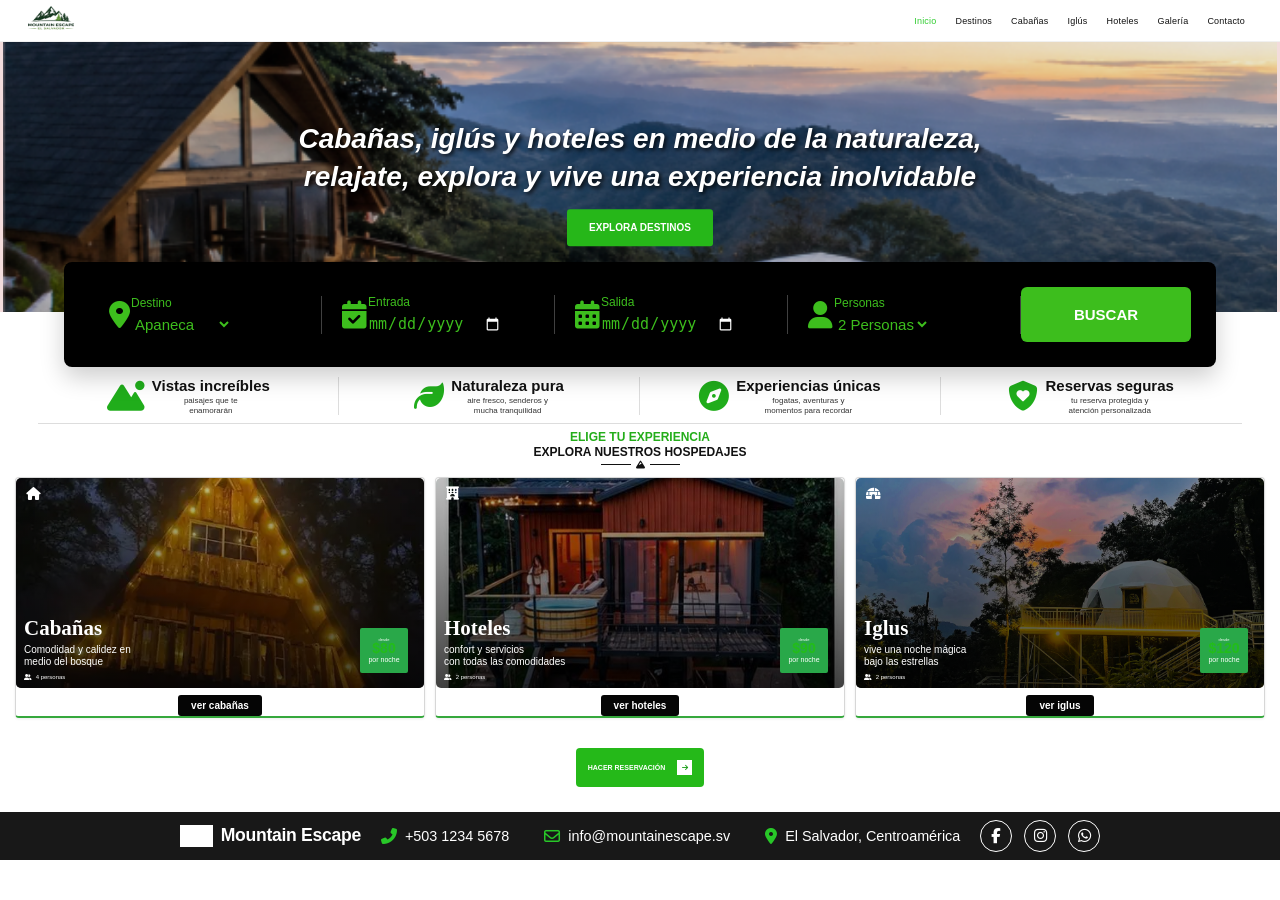
==== html/index.html @ ed38a5b6 "Primer commit de mi proyecto" ====
<!DOCTYPE html>
<html lang="es">

<head>

    <meta charset="UTF-8">
    <meta name="viewport" content="width=device-width, initial-scale=1.0">

    <title>Mountain Escape</title>

   <link rel="stylesheet" href="../css/style.css">

    <!-- Font Awesome -->
    <link rel="stylesheet"
        href="https://cdnjs.cloudflare.com/ajax/libs/font-awesome/6.5.0/css/all.min.css">

</head>

<body>

    <header>

        <div class="logo">
            <img src="../assets/img/ChatGPT Image 28 jul 2026, 13_40_03.png" alt="Mountain Escape">
        </div>

      <nav class="nav">
            <a href="index.html" class="activo">Inicio</a>
            <a href="Destino.html">Destinos</a>
            <a href="cabañas.html">Cabañas</a>
            <a href="iglus.html">Iglús</a>
            <a href="hotenes.html">Hoteles</a>
            <a href="galeria.html">Galería</a>
            <a href="contacto.html">Contacto</a>
     
        </nav>

    </header>

    <!-- ================= HERO ================= -->

    <section class="hero">

        <img src="../assets/img/Captura de pantalla 2026-08-12 054336.png" alt="Montañas de El Salvador">

        <div class="hero-contenido">


            <p>
                Cabañas, iglús y hoteles en medio de la naturaleza,
                <br>
                relajate, explora y vive una experiencia inolvidable
            </p>

            <a href="Destino.html" class="btn-explora">
                EXPLORA DESTINOS
            </a>

        </div>

    </section>



    <section class="buscador">

        <div class="campo">

            <i class="fas fa-map-marker-alt"></i>

            <div>

                <label>Destino</label>

                <select>
                    <option>Apaneca</option>
                    <option>Juayúa</option>
                    <option>Cerro Verde</option>
                </select>

            </div>

        </div>

        <div class="campo">

            <i class="fas fa-calendar-check"></i>

            <div>

                <label>Entrada</label>

                <input type="date">

            </div>

        </div>

        <div class="campo">

            <i class="fas fa-calendar-alt"></i>

            <div>

                <label>Salida</label>

                <input type="date">

            </div>

        </div>

        <div class="campo">

            <i class="fas fa-user"></i>

            <div>

                <label>Personas</label>

                <select>

                    <option>2 Personas</option>
                    <option>4 Personas</option>
                    <option>6 Personas</option>

                </select>

            </div>

        </div>

        <button class="btn-busqueda">
            BUSCAR
        </button>


           <a href="galeria.html" class="buscar">

            </a>

    </section>


    <section class="beneficios">

        <div class="beneficio">

            <i class="fa-solid fa-mountain-sun"></i>

            <div>
                <h3>Vistas increíbles</h3>
                <p>paisajes que te<br>enamorarán</p>
            </div>

        </div>


        <div class="beneficio">

            <i class="fa-solid fa-leaf"></i>

            <div>
                <h3>Naturaleza pura</h3>
                <p>aire fresco, senderos y<br>mucha tranquilidad</p>
            </div>

        </div>


        <div class="beneficio">

            <i class="fa-solid fa-compass"></i>

            <div>
                <h3>Experiencias únicas</h3>
                <p>fogatas, aventuras y<br>momentos para recordar</p>
            </div>

        </div>


        <div class="beneficio">

            <i class="fa-solid fa-shield-heart"></i>

            <div>
                <h3>Reservas seguras</h3>
                <p>tu reserva protegida y<br>atención personalizada</p>
            </div>

        </div>

    </section>


    <!-- ================= HOSPEDAJES ================= -->

    <section class="hospedajes">

        <h2>
            <span>ELIGE TU EXPERIENCIA</span><br>
            EXPLORA NUESTROS HOSPEDAJES
        </h2>

        <div class="separador">
            <span></span>
            <i class="fa-solid fa-mountain"></i>
            <span></span>
        </div>



        <!-- TARJETAS -->

        <div class="tarjetas">


            <!-- CABAÑAS -->

            <article class="tarjeta">

                <div class="imagen-tarjeta">

                    <img src="../assets/img/OIP (1).webp" alt="Cabañas">

                    <div class="icono-tarjeta">
                        <i class="fa-solid fa-house"></i>
                    </div>

                    <div class="contenido-tarjeta">

                        <h3>Cabañas</h3>

                        <p>
                            Comodidad y calidez en<br>
                            medio del bosque
                        </p>

                        <div class="precio">
                            <small>desde</small>
                            <strong>$80</strong>
                            <span>por noche</span>
                        </div>

                        <div class="personas">
                            <i class="fa-solid fa-user-group"></i>
                            4 personas
                        </div>

                    </div>

                </div>

                <a href="cabañas.html" class="btn-card">
                    ver cabañas
                </a>

            </article>


            <!-- HOTELES -->

            <article class="tarjeta">

                <div class="imagen-tarjeta">

                    <img src="../assets/img//hoteles 5.jpeg" alt="Hoteles">

                    <div class="icono-tarjeta">
                        <i class="fa-solid fa-hotel"></i>
                    </div>

                    <div class="contenido-tarjeta">

                        <h3>Hoteles</h3>

                        <p>
                            confort y servicios<br>
                            con todas las comodidades
                        </p>

                        <div class="precio">
                            <small>desde</small>
                            <strong>$90</strong>
                            <span>por noche</span>
                        </div>

                        <div class="personas">
                            <i class="fa-solid fa-user-group"></i>
                            2 personas
                        </div>

                    </div>

                </div>

                <a href="hotenes.html" class="btn-card">
                    ver hoteles
                </a>

            </article>


            <!-- IGLÚS -->

            <article class="tarjeta">

                <div class="imagen-tarjeta">

                    <img src="../assets/img/803e46fe-4dc2-468d-9612-d185b144327a.webp" alt="Iglús">

                    <div class="icono-tarjeta">
                        <i class="fa-solid fa-igloo"></i>
                    </div>

                    <div class="contenido-tarjeta">

                        <h3>Iglus</h3>

                        <p>
                            vive una noche mágica<br>
                            bajo las estrellas
                        </p>

                        <div class="precio">
                            <small>desde</small>
                            <strong>$120</strong>
                            <span>por noche</span>
                        </div>

                        <div class="personas">
                            <i class="fa-solid fa-user-group"></i>
                            2 personas
                        </div>

                    </div>

                </div>

                <a href="iglus.html" class="btn-card">
                    ver iglus
                </a>

            </article>

        </div>
        
        <!-- BOTÓN RESERVACIÓN -->

        <div class="reservacion">

            <a href="contacto.html">
                HACER RESERVACIÓN
                <i class="fa-solid fa-arrow-right"></i>
            </a>

        </div>

    </section>

    <footer class="site-footer">
  <div class="footer-container">
    
    <div class="footer-brand">
      <img src="/assets/img/12 ago 2026, 05_46_12.png" alt="Mountain Escape Logo" class="footer-logo-img">
      <span class="brand-name">Mountain Escape</span>
    </div>

    <div class="footer-contact">
      <div class="contact-item">
        <i class="fas fa-phone-alt"></i>
        <span>+503 1234 5678</span>
      </div>
      <div class="contact-item">
        <i class="far fa-envelope"></i>
        <span>info@mountainescape.sv</span>
      </div>
      <div class="contact-item">
        <i class="fas fa-map-marker-alt"></i>
        <span>El Salvador, Centroamérica</span>
      </div>
    </div>

    <div class="footer-social">
      <a href="#" class="social-icon"><i class="fab fa-facebook-f"></i></a>
      <a href="#" class="social-icon"><i class="fab fa-instagram"></i></a>
      <a href="#" class="social-icon"><i class="fab fa-whatsapp"></i></a>
    </div>

  </div>
</footer>
---- css/style.css ----
*{
    margin:0;
    padding:0;
    box-sizing:border-box;
}

html{
    scroll-behavior:smooth;
}

body{
    font-family:Arial, Helvetica, sans-serif;
    background:#ffffff;
    color:#222;
}

/*=============================
        HEADER
=============================*/
/* ENCABEZADO */
/* HEADER */
header{
    width:100%;
    align-items: center;
    height:85px;
    display:flex;
    align-items:center;
    justify-content:space-between;
    background:white;
    padding:0 20px 0 20px;
    box-sizing:border-box;
}
    .header {
  position: absolute;
  top: 0;
  left: 0;
  z-index: 100;
  padding: 20px 60px;
}


/* LOGO */
.logo{
    display:flex;
    align-items:center;
}

.logo img{
    width:190px;
    height:auto;
}


/* MENU */
nav{
    display:flex;
    align-items:center;
    justify-content:center;
    gap:32px;
    margin-right:25px;
}


nav a{
    text-decoration:none;
    color:#111;
    font-size:18px;
    font-family:Arial, sans-serif;
    font-weight:400;
    letter-spacing:.2px;
    transition:.3s;
}


nav a:hover{
    color:#3a913b;
}

/* ==================================================
   HERO
================================================== */
/* HERO */

.hero{
    position:relative;
    height:450px;
    overflow:hidden;
}

.hero > img{
    width:100%;
    height:100%;
    object-fit:cover;
    display:block;
}
.hero::after{
    content:"";
    position:absolute;
    inset:0;
    background:linear-gradient(
        90deg,
        rgba(0,0,0,.75),
        rgba(0,0,0,.30),
        rgba(0,0,0,0)
    );
}

.hero-contenido{
    position:absolute;
    z-index:2;
    top:18px;
    left:18px;
    color:white;
}

.hero-contenido h1{
    font-family:Georgia, "Times New Roman", serif;
    font-size:45px;
    line-height:.94;
    font-weight:bold;
    text-shadow:2px 2px 3px #000;
}

.hero-contenido h1 span{
    color:#27b526;
    font-family:"Brush Script MT", cursive;
    font-weight:normal;
    font-size:40px;
}

.hero-contenido p{
    margin-top:12px;
    font-size:14px;
    line-height:1.2;
}

.btn-explora{
    display:inline-block;
    margin-top:13px;
    background:#26b719;
    color:#fff;
    padding:13px 22px;
    text-decoration:none;
    font-size:10px;
    font-weight:bold;
    border-radius:3px;
}

.btn-explora:hover{
    background:#1c9514;
    /* ==================================================
   BUSCADOR DENTRO DEL HERO
================================================== */

.buscador{
    width:92%;
    margin:-35px auto 0;
    position:relative;
    z-index:5;

    background:#29bd1b;

    min-height:70px;

    display:flex;
    align-items:center;

    border-radius:3px;

    box-shadow:0 3px 7px rgba(0,0,0,.25);
}
}

.buscador{
    width:90%;
    max: width 1160px;px;
    margin:-50px auto 10px;
    background:#000000;
    border-radius:8px;
    display:flex;
    justify-content:space-between;
    align-items:center;
    padding:25px;
    position:relative;
    z-index:8;
    box-shadow:0 10px 25px rgba(0,0,0,.20);

}

.campo{
    display:flex;
    align-items:center;
    gap:1px;
    flex:1;
    border-right:1px solid rgba(255,255,255,.25);
    padding:0 20px;
}

.campo:last-child{
    border-right:none;
}

.campo i{
    color:#3dbe1d;
    font-size:28px;
}

.campo label{
    color:#3dbe1d;
    display:block;
    font-size:12px;
    margin-bottom:5px;
}

.campo select,
.campo input{
    background:transparent;
    border:none;
    outline:none;
    color:#3dbe1d;
    font-size:15px;
    width:100%;
}

.campo input::-webkit-calendar-picker-indicator{
    filter:invert(1);
}

.btn-busqueda{
    width:170px;
    height:55px;
    border:none;
    border-radius:6px;
    background:#3dbe1d;
    color:white;
    font-size:15px;
    font-weight:bold;
    cursor:pointer;
    transition:.4s;
}

.btn-busqueda:hover{
    background:#3dbe1d;
    transform:scale(1.05);
}


.beneficios{
    display:grid;
    grid-template-columns:repeat(4,1fr);
    gap:0;

    width:94%;
    margin:10px auto 4px;

    border-bottom:1px solid #ddd;
    padding-bottom:8px;
}

.beneficio{
    display:flex;
    align-items:center;
    justify-content:center;
    gap:7px;

    border-right:1px solid #ddd;
    min-height:38px;
}

.beneficio:last-child{
    border-right:none;
}

.beneficio > i{
 
    font-size:30px;

    color:#20ad1b;
   
}

.beneficio h3{
    font-size:15px;
    text-align:center;
    margin-bottom:2px;
}

.beneficio p{
    font-size:8px;
    line-height:1.2;
    text-align:center;
    color:#333;
}


/* ==================================================
   HOSPEDAJES
================================================== */

.hospedajes{
    padding:2px 15px 25px;
}

.hospedajes h2{
    text-align:center;
    font-size:12px;
    line-height:1.2;
    font-weight:800;
}

.hospedajes h2 span{
    color:#24ad1a;
}

.separador{
    height:12px;
    display:flex;
    align-items:center;
    justify-content:center;
    gap:5px;
    margin-bottom:6px;
}

.separador span{
    width:30px;
    height:1px;
    background:#111;
}

.separador i{
    font-size:9px;
}


/* ==================================================
   TARJETAS
================================================== */

.tarjetas{
    display:grid;
    grid-template-columns:repeat(3,1fr);
    gap:10px;
}

.tarjeta{
    text-align:center;
}

.imagen-tarjeta{
    height:210px;
    position:relative;
    overflow:hidden;
    border-radius:5px;
}
.imagen-tarjeta > img{
    width:100%;
    height:100%;
    object-fit:cover;
    display:block;
}

.imagen-tarjeta::after{
    content:"";
    position:absolute;
    inset:0;
    background:linear-gradient(
        180deg,
        rgba(0,0,0,.25),
        rgba(0,0,0,.75)
    );
}

.icono-tarjeta{
    position:absolute;
    z-index:2;
    top:8px;
    left:10px;
    color:white;
    font-size:13px;
}

.contenido-tarjeta{
    position:absolute;
    z-index:2;
    left:8px;
    right:8px;
    bottom:8px;

    text-align:left;
    color:white;
}

.contenido-tarjeta h3{
    font-family:Georgia, serif;
    font-size:21px;
    margin-bottom:3px;
}

.contenido-tarjeta p{
    font-size:10px;
    line-height:1.25;
}

.precio{
    position:absolute;
    right:0;
    bottom:20px;

    display:flex;
    flex-direction:column;

    text-align:right;
}

.precio small{
    font-size:6px;
}

.precio strong{
    color:#23bd19;
    font-size:20px;
    line-height:13px;
}

.precio span{
    font-size:5px;
}

.personas{
    margin-top:5px;
    font-size:6px;
}

.personas i{
    font-size:6px;
    margin-right:2px;
}

.btn-card{
    display:inline-block;

    margin-top:7px;

    background:#050505;
    color:white;

    text-decoration:none;

    font-size:10px;
    font-weight:bold;

    padding:5px 13px;

    border-radius:3px;
}

.btn-card:hover{
    background:#23ad19;
}


/* ==================================================
   BOTÓN RESERVACIÓN
================================================== */

.reservacion{
    text-align:center;
    margin-top:30px;
}

.reservacion a{
    display:inline-flex;
    align-items:center;
    gap:12px;

    background:#25b919;
    color:white;

    text-decoration:none;

    font-size:7px;
    font-weight:bold;

    padding:12px 12px;

    border-radius:4px;
}

.reservacion i{
    background:#fff;
    color:#159c12;

    width:15px;
    height:15px;

    display:flex;
    align-items:center;
    justify-content:center;

    font-size:7px;
}


/* ==================================================
   FOOTER
================================================== */

footer{
    height:48px;

    background:#202020;

    display:flex;
    align-items:center;
    justify-content:space-between;

    padding:0 15px;

    color:white;
}

.footer-logo img{
    width:65px;
    height:auto;
}

.footer-info{
    display:flex;
    align-items:center;
    gap:20px;
}

.footer-info span{
    font-size:6px;
    display:flex;
    align-items:center;
    gap:4px;
}

.footer-info i{
    color:#20b91b;
    font-size:11px;
}

.redes{
    display:flex;
    align-items:center;
    gap:12px;
}

.redes a{
    color:white;
    text-decoration:none;
    font-size:16px;
}

.redes a:hover{
    color:#26bd1b;
}


/* ==================================================
   RESPONSIVE
================================================== */

@media(max-width:800px){

    nav{
        gap:14px;
    }

    nav a{
        font-size:10px;
    }

    .hero-contenido h1{
        font-size:28px;
    }

    .buscador{
        width:95%;
    }

    .busqueda-item strong{
        font-size:7px;
    }

    .footer-info{
        gap:8px;
    }
}


@media(max-width:600px){

    body{
        background:#fff;
    }

    .pagina{
        width:100%;
        margin:0;
    }

    header{
        height:auto;
        min-height:55px;
        padding:6px 10px;
    }

    nav{
        gap:8px;
        flex-wrap:wrap;
        justify-content:flex-end;
    }

    nav a{
        font-size:8px;
    }

    .hero{
        height:210px;
    }

    .hero-contenido h1{
        font-size:28px;
    }

    .buscador{
        flex-wrap:wrap;
        margin-top:-20px;
        padding:5px;
    }

    .busqueda-item{
        flex:50%;
        border-bottom:1px solid rgba(255,255,255,.3);
    }

    .btn-buscar{
        width:100%;
        margin:5px;
        height:30px;
    }

    .beneficios{
        grid-template-columns:repeat(2,1fr);
    }

    .beneficio:nth-child(2){
        border-right:none;
    }

    .beneficio:nth-child(1),
    .beneficio:nth-child(2){
        border-bottom:1px solid #ddd;
    }

    .tarjetas{
        grid-template-columns:1fr;
    }

    .imagen-tarjeta{
        height:190px;
    }

    footer{
        height:auto;
        padding:12px;
        flex-direction:column;
        gap:10px;
    }

    .footer-info{
        flex-direction:column;
        gap:5px;
    }
}
@media(max-width:600px){

    body{
        background:#ffffff;
        width:100%;
        overflow-x:hidden;
    }

    .pagina{
        width:100%;
        max-width:none;
        margin:0;
    }

    header{
        height:auto;
        min-height:55px;
        padding:8px 10px;
    }

    nav{
        gap:8px;
        flex-wrap:wrap;
        justify-content:flex-end;
    }

    nav a{
        font-size:8px;
    }

    .hero{
        height:210px;
    }

    .hero-contenido h1{
        font-size:28px;
    }

    .buscador{
        width:95%;
        flex-wrap:wrap;
        margin-top:-20px;
        padding:5px;
    }

    .busqueda-item{
        flex:50%;
        border-bottom:1px solid rgba(255,255,255,.3);
    }

    .btn-buscar{
        width:100%;
        margin:5px;
        height:30px;
    }

    .beneficios{
        grid-template-columns:repeat(2,1fr);
    }

    .beneficio:nth-child(2){
        border-right:none;
    }

    .beneficio:nth-child(1),
    .beneficio:nth-child(2){
        border-bottom:1px solid #ddd;
    }

    .tarjetas{
        grid-template-columns:1fr;
    }

    .imagen-tarjeta{
        height:220px;
    }

    footer{
        height:auto;
        padding:12px;
        flex-direction:column;
        gap:10px;
    }

    .footer-info{
        flex-direction:column;
        gap:5px;
    }
}

.banner {

    width: 100%;

    height: 350px;

    position: relative;

    overflow: hidden;
}


.banner img {

    width: 100%;

    height: 100%;

    object-fit: cover;

    object-position: center;

    display: block;
}


.capa {

    position: absolute;

    top: 0;
    left: 0;

    width: 100%;
    height: 100%;

    background: rgba(0,0,0,.16);
}


.texto-banner {

    position: absolute;

    z-index: 2;

    top: 50%;
    left: 50%;

    transform: translate(-50%, -50%);

    width: 100%;

    text-align: center;

    color: white;
}


.texto-banner h1 {

    font-size: 62px;

    font-weight: 900;

    margin-bottom: 10px;

    text-shadow:
        2px 3px 5px rgba(0,0,0,.75);
}


.texto-banner p {

    font-size: 21px;

    font-weight: normal;

    text-shadow:
        1px 2px 4px rgba(0,0,0,.8);
}



/* =========================================
                   FILTROS
========================================= */

.filtros {

    width: 100%;

    height: 58px;

    display: flex;

    align-items: center;

    justify-content: center;

    gap: 38px;

    background: white;
}


.filtros a {

    text-decoration: none;

    color: #111;

    font-size: 19px;

    transition: .2s;
}


.filtros a:first-child {

    font-weight: bold;
}


.filtros a:hover {

    color: #2abd25;
}



/* =========================================
                  GALERÍA
========================================= */

.galeria {

    width: 100%;

    max-width: 1060px;

    margin: 0 auto;

    padding: 0 20px 28px;

    display: grid;

    grid-template-columns:
        repeat(3, 1fr);

    gap: 18px 30px;
}



/* =========================================
                    FOTOS
========================================= */

.foto {

    width: 100%;

    height: 150px;

    overflow: hidden;

    border-radius: 2px;

    border: 1px solid #d0d0d0;

    background: white;

    box-shadow:
        0 1px 3px rgba(0,0,0,.15);
}


.foto img {

    width: 100%;

    height: 100%;

    object-fit: cover;

    display: block;

    transition: transform .3s ease;
}


.foto:hover img {

    transform: scale(1.04);
}

.hero {
    position: relative;

    width: 100%;
    height: 500px;

    overflow: hidden;
}

.hero > img {
    width: 100%;
    height: 100%;

    object-fit: cover;

    display: block;
}


/* OSCURECIMIENTO */

.hero::after {
    content: "";

    position: absolute;

    inset: 0;

    background: rgba(0, 0, 0, 0.20);

    z-index: 1;
}


/* TEXTO DEL HERO */

.hero-contenido {
    position: absolute;

    z-index: 2;

    top: 50%;
    left: 50%;

    transform: translate(-50%, -50%);

    width: 100%;

    text-align: center;

    color: #ffffff;
}

.hero-contenido h1 {
    font-size: 68px;

    font-weight: 800;

    letter-spacing: 1px;

    margin-bottom: 18px;

    text-shadow:
        2px 2px 4px rgba(0, 0, 0, 0.8);
}

.hero-contenido p {
    font-size: 28px;

    line-height: 1.35;

    font-weight: 600;

    font-style: italic;

    text-shadow:
        2px 2px 4px rgba(0, 0, 0, 0.9);
}


/* =========================================================
   DESTINOS
   ========================================================= */

.destinos {
    width: 100%;

    padding: 25px 30px;

    display: grid;

    grid-template-columns: repeat(2, 1fr);

    gap: 20px 30px;

    background-color: #ffffff;
}


/* =========================================================
   TARJETAS
   ========================================================= */

.tarjeta {
    width: 100%;

    background-color: #ffffff;

    border: 1px solid #d7d7d7;

    border-bottom: 2px solid #35a83c;

    border-radius: 4px;

    overflow: hidden;

    box-shadow: 0 1px 3px rgba(0, 0, 0, 0.08);
}


/* IMAGEN DE TARJETA */

.tarjeta > img {
    width: 100%;

    height: 225px;

    object-fit: cover;

    display: block;
}


/* CONTENIDO */

.tarjeta-contenido {
    min-height: 135px;

    padding: 16px 20px;

    display: flex;

    flex-direction: column;

    justify-content: space-between;
}

.tarjeta-contenido p {
    font-size: 15px;

    line-height: 1.35;

    font-weight: 600;

    color: #111111;

    margin-bottom: 15px;
}


/* BOTÓN */

.tarjeta button {
    width: 110px;

    padding: 8px 12px;

    background-color: #ffffff;

    border: 1px solid #35a83c;

    color: #26852e;

    font-size: 13px;

    cursor: pointer;

    transition: 0.2s;
}

.tarjeta button:hover {
    background-color: #35a83c;

    color: #ffffff;
}




/* REDES */

.redes {
    display: flex;

    align-items: center;

    gap: 18px;
}

.redes a {
    color: #ffffff;

    text-decoration: none;

    font-size: 27px;

    transition: 0.2s;
}

.redes a:hover {
    color: #35a83c;
}


/* =========================================================
   RESPONSIVE
   ========================================================= */

@media (max-width: 900px) {

    .header {
        padding: 0 15px;
    }

    .nav {
        gap: 20px;
    }

    .nav a {
        font-size: 14px;
    }

    .logo {
        width: 140px;
    }

    .logo img {
        width: 115px;
    }

    .hero {
        height: 430px;
    }

    .hero-contenido h1 {
        font-size: 55px;
    }

    .hero-contenido p {
        font-size: 23px;
    }

    .footer {
        flex-wrap: wrap;
        justify-content: center;
    }
}


/* =========================================================
   CELULAR
   ========================================================= */

@media (max-width: 650px) {

    .header {
        height: auto;

        padding: 10px;

        flex-direction: column;

        gap: 8px;
    }

    .logo {
        width: auto;
        height: auto;
    }

    .nav {
        width: 100%;

        justify-content: center;

        flex-wrap: wrap;

        gap: 12px 18px;
    }

    .nav a {
        font-size: 13px;
    }

    .hero {
        height: 330px;
    }

    .hero-contenido h1 {
        font-size: 42px;
    }

    .hero-contenido p {
        font-size: 17px;
    }

    .destinos {
        grid-template-columns: 1fr;

        padding: 15px;

        gap: 15px;
    }

    .tarjeta > img {
        height: 200px;
    }

    .footer {
        flex-direction: column;

        text-align: center;

        padding: 20px;
    }

    .footer-dato {
        white-space: normal;
    }
}

        /* --- BANNER --- */
        .banner {
            width: 100%;
            height: 280px;
            background: linear-gradient(rgba(0, 0, 0, 0.4), rgba(0, 0, 0, 0.4)),
                        url('./imagenes/T.jpeg') center/cover no-repeat #7f8c8d;
            display: flex;
            flex-direction: column;
            align-items: center;
            justify-content: center;
            color: #ffffff;
            text-align: center;
        }

        .banner h1 {
            font-size: 3rem;
            font-weight: 900;
            letter-spacing: 2px;
            margin-bottom: 10px;
            text-transform: uppercase;
        }

        .banner p {
            font-size: 1.15rem;
            font-weight: 400;
        }

        /* --- SECCIÓN CONTACTO --- */
        .contacto-section {
            padding: 60px 0;
            background-color: #ffffff;
        }

        .contacto-grid {
            display: grid;
            grid-template-columns: 1fr 1fr;
            gap: 60px;
        }

        @media (max-width: 768px) {
            .contacto-grid {
                grid-template-columns: 1fr;
                gap: 40px;
            }
        }

        /* Información de Contacto (Izquierda) */
        .informacion h2 {
            font-size: 1.4rem;
            font-weight: 800;
            color: #000000;
            margin-bottom: 30px;
        }

        .dato {
            display: flex;
            align-items: center;
            gap: 15px;
            margin-bottom: 22px;
            color: #333333;
            font-size: 1rem;
        }

        .dato i {
            color: #32cd32; /* Verde brillante característico */
            font-size: 1.3rem;
            width: 25px;
            text-align: center;
        }

        /* Redes Sociales */
        .redes {
            display: flex;
            gap: 18px;
            margin-top: 35px;
        }

        .redes i {
            font-size: 1.8rem;
            color: #32cd32;
            cursor: pointer;
            transition: transform 0.2s;
        }

        .redes i:hover {
            transform: scale(1.1);
        }

        /* Formulario (Derecha) */
        .formulario p {
            font-size: 1.05rem;
            color: #666666;
            margin-bottom: 20px;
            text-align: center;
        }

        .formulario form {
            display: flex;
            flex-direction: column;
            gap: 15px;
        }

        .formulario input, .formulario textarea {
            width: 100%;
            padding: 12px 15px;
            border: 1px solid #cccccc;
            border-radius: 3px;
            font-size: 0.95rem;
            color: #333333;
            outline: none;
            background-color: #ffffff;
            transition: border-color 0.2s;
        }

        .formulario input:focus, .formulario textarea:focus {
            border-color: #32cd32;
        }

        .formulario input::placeholder, .formulario textarea::placeholder {
            color: #999999;
        }

        .formulario textarea {
            height: 120px;
            resize: vertical;
        }

        .formulario-btn-container {
            display: flex;
            justify-content: flex-end;
            margin-top: 5px;
        }

        .formulario button {
            padding: 12px 25px;
            background-color: #32cd32;
            color: #ffffff;
            border: none;
            border-radius: 4px;
            font-weight: bold;
            font-size: 0.85rem;
            letter-spacing: 0.5px;
            cursor: pointer;
            text-transform: uppercase;
            transition: background-color 0.2s;
        }

        .formulario button:hover {
            background-color: #28a745;
        }

        /* --- MAPA SECCIÓN --- */
        .mapa-section {
            width: 100%;
            height: 450px;
            background-color: #e5e7eb;
        }

        .mapa-section iframe {
            width: 100%;
            height: 100%;
            border: 0;
        }
        <style>
        * {
            box-sizing: border-box;
            margin: 0;
            padding: 0;
        }

        body {
            font-family: Arial, Helvetica, sans-serif;
            background-color: #ffffff;
            color: #333333;
            width: 100%;
            overflow-x: hidden;
        }

        /* --- CONTENEDOR PRINCIPAL --- */
        .container {
            max-width: 1100px;
            margin: 0 auto;
            padding: 0 20px;
        }

        /* --- HEADER --- */
        header {
            background-color: #ffffff;
            border-bottom: 1px solid #f0f0f0;
        }

        header .container {
            display: flex;
            justify-content: space-between;
            align-items: center;
            padding: 15px 20px;
        }

        header .logo img {
            max-height: 45px;
            display: block;
        }

        nav {
            display: flex;
            gap: 20px;
        }

        nav a {
            text-decoration: none;
            color: #222222;
            font-size: 0.9rem;
            font-weight: 700;
            transition: color 0.3s ease;
        }

        nav a:hover, nav a.activo {
            color: #32cd32;
        }

        /* --- BANNER PRINCIPAL --- */
    
      

        .banner h1 {
            font-size: 3.2rem;
            font-weight: 900;
            letter-spacing: 2px;
            animation: fadeInDown 1s ease-out;
        }

        /* --- SECCIÓN GALERÍA DE IGLÚS --- */
        .iglus-section {
            padding: 50px 0 70px 0;
        }

        .grid-iglus {
            display: grid;
            grid-template-columns: repeat(3, 1fr);
            gap: 25px;
        }

        @media (max-width: 900px) {
            .grid-iglus {
                grid-template-columns: repeat(2, 1fr);
            }
        }

        @media (max-width: 600px) {
            .grid-iglus {
                grid-template-columns: 1fr;
            }
        }

        /* --- TARJETAS CON ANIMACIONES --- */
        .card-iglu {
            position: relative;
            border-radius: 10px;
            overflow: hidden;
            box-shadow: 0 4px 12px rgba(0, 0, 0, 0.15);
            height: 220px;
            transition: transform 0.3s ease, box-shadow 0.3s ease;
            cursor: pointer;
        }

        .card-iglu:hover {
            transform: translateY(-8px);
            box-shadow: 0 12px 24px rgba(0, 0, 0, 0.25);
        }

        .card-iglu img {
            width: 100%;
            height: 100%;
            object-fit: cover;
            transition: transform 0.5s ease;
        }

        .card-iglu:hover img {
            transform: scale(1.08);
        }

        /* ETIQUETA VERDE DE PRECIO */
        .precio-tag {
            position: absolute;
            bottom: 12px;
            right: 12px;
            background-color: #32cd32;
            color: #ffffff;
            padding: 6px 12px;
            border-radius: 4px;
            text-align: right;
            box-shadow: 0 2px 6px rgba(0, 0, 0, 0.3);
            transition: background-color 0.3s ease, transform 0.3s ease;
        }

        .card-iglu:hover .precio-tag {
            background-color: #28a745;
            transform: scale(1.05);
        }

        .precio-tag .desde {
            font-size: 0.65rem;
            display: block;
            line-height: 1;
            margin-bottom: 2px;
        }

        .precio-tag .monto {
            font-size: 1.1rem;
            font-weight: 800;
            line-height: 1;
        }

        .precio-tag .periodo {
            font-size: 0.6rem;
            display: block;
            line-height: 1;
            margin-top: 2px;
        }

        @keyframes fadeInDown {
            from {
                opacity: 0;
                transform: translateY(-20px);
            }
            to {
                opacity: 1;
                transform: translateY(0);
            }
        }

        

.banner {
    position: relative;

    width: 100%;

    height: 450px;

    overflow: hidden;
}


/* IMAGEN DEL BANNER */

.banner > img {
    width: 100%;

    height: 100%;

    display: block;

    object-fit: cover;

    object-position: center;
}


/* OSCURECER IMAGEN */

.banner::after {
    content: "";

    position: absolute;

    top: 0;
    left: 0;

    width: 100%;
    height: 100%;

    background: rgba(0, 0, 0, 0.43);

    z-index: 1;
}


/* =========================================================
                     TEXTO DEL BANNER
========================================================= */

.banner-text {
    position: absolute;

    top: 50%;
    left: 50%;

    transform: translate(-50%, -50%);

    width: 100%;

    text-align: center;

    color: #ffffff;

    z-index: 5;
}

.banner-text h1 {
    font-family:
        Impact,
        Haettenschweiler,
        "Arial Narrow Bold",
        sans-serif;

    font-size: 64px;

    font-weight: normal;

    letter-spacing: 2px;

    text-shadow:
        3px 4px 5px rgba(0, 0, 0, 0.8);
}

.banner-text p {
    margin-top: 12px;

    font-size: 23px;

    text-shadow:
        2px 2px 4px #000000;
}


/* =========================================================
                     SECCIÓN CONTACTO
========================================================= */

.contacto {
    width: 90%;

    max-width: 1150px;

    margin: 55px auto 0;

    display: grid;

    grid-template-columns: 1fr 1fr;

    gap: 80px;

    align-items: start;
}


/* =========================================================
                  INFORMACIÓN DE CONTACTO
========================================================= */

.informacion {
    width: 100%;

    padding: 15px 10px;
}

.informacion h2 {
    margin-bottom: 30px;

    color: #222222;

    font-size: 30px;

    font-weight: bold;
}


/* DATOS */

.dato {
    width: 100%;

    min-height: 55px;

    display: flex;

    align-items: center;

    gap: 18px;

    border-bottom: 1px solid #dddddd;

    padding: 12px 0;
}


.dato i {
    width: 40px;

    color: #20c719;

    font-size: 25px;

    text-align: center;
}

.dato span {
    color: #444444;

    font-size: 17px;
}


/* =========================================================
                        REDES
========================================================= */

.redes {
    display: flex;

    align-items: center;

    gap: 25px;

    margin-top: 28px;
}

.redes i {
    color: #20c719;

    font-size: 28px;

    cursor: pointer;

    transition: 0.2s;
}

.redes i:hover {
    color: #111111;
}


/* =========================================================
                       FORMULARIO
========================================================= */

.formulario {
    width: 100%;

    padding: 15px 10px;
}

.formulario > p {
    margin-bottom: 22px;

    color: #222222;

    font-size: 26px;

    font-weight: bold;
}


/* INPUTS Y TEXTAREA */

.formulario input,
.formulario textarea {
    width: 100%;

    border: 1px solid #cccccc;

    background: #ffffff;

    outline: none;

    font-family: Arial, Helvetica, sans-serif;

    font-size: 15px;

    color: #222222;

    border-radius: 3px;
}


.formulario input {
    height: 52px;

    padding: 0 15px;

    margin-bottom: 15px;
}


.formulario textarea {
    height: 150px;

    resize: none;

    padding: 15px;

    margin-bottom: 18px;
}


.formulario input:focus,
.formulario textarea:focus {
    border-color: #20c719;
}


/* BOTÓN */

.formulario button {
    width: 220px;

    height: 55px;

    border: none;

    border-radius: 5px;

    background: #20c719;

    color: #ffffff;

    font-size: 14px;

    font-weight: bold;

    cursor: pointer;

    transition: 0.2s;
}

.formulario button:hover {
    background: #159f10;
}


/* =========================================================
                      UBICACIÓN
========================================================= */

.ubicacion {
    width: 90%;

    max-width: 1150px;

    margin: 65px auto 70px;

    text-align: center;
}


/* TÍTULO */

.titulo-ubicacion {
    margin-bottom: 25px;
}

.titulo-ubicacion h2 {
    color: #222222;

    font-size: 30px;

    font-weight: bold;

    margin-bottom: 8px;
}

.titulo-ubicacion p {
    color: #555555;

    font-size: 17px;
}


/* =========================================================
                  IMAGEN DE UBICACIÓN
========================================================= */

.imagen-ubicacion {
    width: 100%;

    height: 380px;

    overflow: hidden;

    border-radius: 8px;

    background: #dddddd;
}


/* IMAGEN */

.imagen-ubicacion img {
    width: 100%;

    height: 100%;

    display: block;

    object-fit: cover;

    object-position: center;
}
  /*cabañas*/
  /* =====================================================
   HERO
   ===================================================== */

.hero {
    position: relative;
    width: 100%;
    height: 172px;
    overflow: hidden;

    border-left: 3px solid #f3dcdc;
    border-right: 3px solid #f3dcdc;
}

.hero img {
    width: 100%;
    height: 100%;
    object-fit: cover;
    display: block;
}

.hero::after {
    content: "";
    position: absolute;
    inset: 0;

    background: rgba(0, 0, 0, 0.12);

    z-index: 1;
}


/* =====================================================
   TITULO DEL HERO
   ===================================================== */

.hero-titulo {
    position: absolute;

    z-index: 2;

    top: 50%;
    left: 50%;

    transform: translate(-50%, -50%);

    width: 100%;

    text-align: center;
}

.hero-titulo h1 {
    color: #ffffff;

    font-size: 31px;
    font-weight: bold;

    margin: 0;

    text-shadow:
        2px 2px 4px rgba(0, 0, 0, 0.7);
}


/* =====================================================
   CONTENEDOR DE CABAÑAS
   ===================================================== */

.contenedor-cabanas {
    width: 100%;

    min-height: 250px;

    padding: 14px 12px 45px;

    background: #ffffff;

    display: grid;

    grid-template-columns: repeat(3, 1fr);

    gap: 10px 7px;

    border-left: 3px solid #f3dcdc;
    border-right: 3px solid #f3dcdc;
}


/* =====================================================
   TARJETAS
   ===================================================== */

.cabana {
    width: 100%;
    height: 91px;

    position: relative;

    overflow: hidden;

    border-radius: 4px;

    background: #ffffff;
}


/* IMAGEN DE CADA CABAÑA */

.imagen-cabana {
    width: 100%;
    height: 100%;

    position: relative;
}

.imagen-cabana img {
    width: 100%;
    height: 100%;

    object-fit: cover;

    display: block;
}


/* =====================================================
   PRECIO VERDE
   ===================================================== */

.precio {
    position: absolute;

    right: 4px;
    bottom: 4px;

    width: 29px;
    height: 30px;

    background: #24a52d;

    color: #ffffff;

    display: flex;

    flex-direction: column;

    align-items: center;

    justify-content: center;

    border-radius: 2px;

    line-height: 1;
}

.precio strong {
    font-size: 9px;
    font-weight: bold;
}

.precio span {
    font-size: 4px;
    margin-top: 2px;
}


/* REDES SOCIALES */

.redes {
    display: flex;

    align-items: center;

    gap: 8px;
}

.redes a {
    color: #ffffff;

    text-decoration: none;

    font-size: 15px;
}

.redes a:hover {
    color: #2ab52f;
}
    




/* ========================================
        CONFIGURACIÓN GENERAL
======================================== */

* {
    box-sizing: border-box;
    margin: 0;
    padding: 0;
}

body {
    font-family: Arial, Helvetica, sans-serif;
    background-color: #ffffff;
    color: #333333;
    width: 100%;
    overflow-x: hidden;
}


/* ========================================
              CONTENEDOR
======================================== */

.container {
    width: 100%;
    max-width: 1200px;
    margin: 0 auto;
    padding: 0 30px;
}


/* ========================================
                HEADER
======================================== */

header {
    width: 100%;
    height: 85px;
    background-color: #ffffff;
    border-bottom: 1px solid #f0f0f0;
}

header .container {
    height: 85px;

    display: flex;
    justify-content: space-between;
    align-items: center;
}


/* LOGO */

.logo img {
    width: 190px;
    height: auto;
    display: block;
}


/* ========================================
                  MENÚ
======================================== */

nav {
    display: flex;
    align-items: center;
    gap: 30px;
}

nav a {
    text-decoration: none;
    color: #222222;

    font-size: 17px;
    font-weight: 700;

    transition: color 0.3s ease;
}

nav a:hover {
    color: #32cd32;
}

nav a.activo {
    color: #32cd32;
}


/* ========================================
                  BANNER
======================================== */

.banner {
    width: 100%;
    height: 350px;

    background:
        linear-gradient(
            rgba(0, 0, 0, 0.30),
            rgba(0, 0, 0, 0.30)
        ),
        url("https://images.unsplash.com/photo-1542718610-a1d656d1884c?q=80&w=1600&auto=format&fit=crop");

    background-position: center;
    background-size: cover;
    background-repeat: no-repeat;

    display: flex;
    align-items: center;
    justify-content: center;

    text-align: center;
}

.banner h1 {
    color: #ffffff;

    font-size: 64px;
    font-weight: 900;

    letter-spacing: 3px;

    text-transform: lowercase;

    animation: aparecer 1s ease;
}


/* ========================================
             SECCIÓN CABAÑAS
======================================== */

.cabanas-section {
    width: 100%;

    padding: 60px 0 80px;
}


/* ========================================
                   GRID
======================================== */

.grid-cabanas {
    width: 100%;

    display: grid;

    grid-template-columns: repeat(3, 1fr);

    gap: 35px;
}


/* ========================================
              TARJETAS
======================================== */

.card-cabana {
    position: relative;

    width: 100%;
    height: 300px;

    overflow: hidden;

    border-radius: 10px;

    background-color: #eeeeee;

    box-shadow:
        0 5px 15px rgba(0, 0, 0, 0.18);

    cursor: pointer;

    transition:
        transform 0.3s ease,
        box-shadow 0.3s ease;
}

.card-cabana:hover {
    transform: translateY(-8px);

    box-shadow:
        0 12px 25px rgba(0, 0, 0, 0.25);
}


/* ========================================
                 IMÁGENES
======================================== */

.card-cabana img {
    width: 100%;
    height: 100%;

    display: block;

    object-fit: cover;

    transition: transform 0.5s ease;
}

.card-cabana:hover img {
    transform: scale(1.08);
}


/* ========================================
                PRECIO
======================================== */

.precio-tag {
    position: absolute;

    right: 15px;
    bottom: 15px;

    min-width: 105px;

    padding: 8px 13px;

    background-color: #32cd32;

    color: #ffffff;

    border-radius: 5px;

    text-align: right;

    box-shadow:
        0 3px 8px rgba(0, 0, 0, 0.30);

    transition:
        background-color 0.3s ease,
        transform 0.3s ease;
}

.card-cabana:hover .precio-tag {
    background-color: #28a745;

    transform: scale(1.05);
}


/* TEXTO "DESDE" */

.precio-tag .desde {
    display: block;

    font-size: 11px;

    line-height: 1;

    margin-bottom: 3px;
}


/* PRECIO */

.precio-tag .monto {
    display: block;

    font-size: 20px;

    font-weight: 800;

    line-height: 1;
}


/* PERIODO */

.precio-tag .periodo {
    display: block;

    font-size: 10px;

    line-height: 1;

    margin-top: 4px;
}


/* ========================================
                ANIMACIÓN
======================================== */

@keyframes aparecer {

    from {
        opacity: 0;
        transform: translateY(-25px);
    }

    to {
        opacity: 1;
        transform: translateY(0);
    }

}




/* ========================================
             REDES SOCIALES
======================================== */

.redes-footer {
    display: flex;

    align-items: center;

    gap: 18px;
}

.redes-footer i {
    font-size: 23px;

    color: #ffffff;

    cursor: pointer;

    transition:
        color 0.3s ease,
        transform 0.2s ease;
}


/* FACEBOOK */

.redes-footer .fa-facebook:hover {
    color: #1877f2;

    transform: scale(1.25);
}


/* INSTAGRAM */

.redes-footer .fa-instagram:hover {
    color: #e1306c;

    transform: scale(1.25);
}


/* WHATSAPP */

.redes-footer .fa-whatsapp:hover {
    color: #25d366;

    transform: scale(1.25);
}


/* ========================================
             COMPUTADORA
======================================== */

@media (min-width: 1000px) {

    .container {
        max-width: 1250px;
    }

    .grid-cabanas {
        grid-template-columns: repeat(3, 1fr);

        gap: 35px;
    }

    .card-cabana {
        height: 300px;
    }

}


/* ========================================
                TABLET
======================================== */

@media (max-width: 900px) {

    .container {
        padding: 0 20px;
    }

    nav {
        gap: 15px;
    }

    nav a {
        font-size: 14px;
    }

    .grid-cabanas {
        grid-template-columns: repeat(2, 1fr);
    }

    .card-cabana {
        height: 270px;
    }

}


/* ========================================
                CELULAR
======================================== */

@media (max-width: 600px) {

    header {
        height: auto;
    }

    header .container {
        height: auto;

        padding-top: 15px;
        padding-bottom: 15px;

        flex-direction: column;

        gap: 15px;
    }

    nav {
        width: 100%;

        justify-content: center;

        flex-wrap: wrap;

        gap: 12px;
    }

    nav a {
        font-size: 14px;
    }

    .banner {
        height: 240px;
    }

    .banner h1 {
        font-size: 42px;
    }

    .cabanas-section {
        padding: 40px 0 50px;
    }

    .grid-cabanas {
        grid-template-columns: 1fr;
    }

    .card-cabana {
        height: 250px;
    }

    footer .container {
        flex-direction: column;

        text-align: center;
    }

    .footer-dato {
        justify-content: center;
    }

}

*{
    margin:0;
    padding:0;
    box-sizing:border-box;
}

body{
    margin:0;
    padding:0;
    font-family:Arial, Helvetica, sans-serif;
    background:#f8dddd;
}

.pagina{
    width:100%;
    max-width:1100px;
    margin:0 auto;
    background:#fff;
}


/* =========================
   HEADER
========================= */

header{
    height:42px;
    width:100%;

    display:flex;
    align-items:center;
    justify-content:space-between;

    padding:0 10px;

    background:#fff;
}

.logo{
    width:72px;
}

.logo img{
    width:58px;
    height:auto;
    display:block;
}

nav{
    display:flex;
    align-items:center;
    gap:19px;
}

nav a{
    color:#111;
    text-decoration:none;
    font-size:9px;
    font-weight:400;
}

nav a:hover{
    color:#22b719;
}


/* =========================
   HERO
========================= */

.hero{
    width:100%;
    height:135px;

    position:relative;
    overflow:hidden;
}

.hero img{
    width:100%;
    height:100%;

    display:block;

    object-fit:cover;
}

.hero::after{
    content:"";

    position:absolute;
    inset:0;

    background:rgba(0,0,0,.08);
}

.titulo-hero{
    position:absolute;

    inset:0;

    z-index:2;

    display:flex;
    align-items:center;
    justify-content:center;
}

.titulo-hero h1{
    color:#fff;

    font-size:28px;

    font-weight:bold;

    text-shadow:
        2px 2px 3px rgba(0,0,0,.8);
}


/* =========================
   CONTENEDOR
========================= */

.contenedor-hoteles{
    background:#fff;

    padding:5px 9px 10px;
}


/* =========================
   GRID
========================= */

.hoteles-grid{
    width:100%;

    display:grid;

    grid-template-columns:
        repeat(3,1fr);

    gap:8px 9px;
}


/* =========================
   TARJETAS
========================= */

.hotel{
    height:78px;

    position:relative;

    overflow:hidden;

    border-radius:2px;

    background:#ccc;
}

.hotel > img{
    width:100%;
    height:100%;

    display:block;

    object-fit:cover;
}

.hotel::after{
    content:"";

    position:absolute;

    left:0;
    right:0;
    bottom:0;

    height:45%;

    background:linear-gradient(
        transparent,
        rgba(0,0,0,.62)
    );
}


/* =========================
   NOMBRE
========================= */

.nombre-hotel{
    position:absolute;

    z-index:2;

    left:6px;
    right:6px;

    bottom:6px;
}

.nombre-hotel h2{
    color:#fff;

    font-size:8px;

    font-weight:bold;

    text-shadow:1px 1px 2px #000;
}


/* =========================
   PRECIO
========================= */

.precio{
    position:absolute;

    z-index:3;

    right:4px;
    bottom:4px;

    min-width:27px;

    padding:2px 3px;

    display:flex;

    flex-direction:column;

    align-items:center;

    justify-content:center;

    background:#20b719;

    color:#fff;

    border-radius:2px;
}

.precio small{
    font-size:4px;

    line-height:4px;
}

.precio b{
    font-size:10px;

    line-height:10px;
}

.precio span{
    font-size:3.5px;

    line-height:4px;
}



.datos{
    display:flex;

    align-items:center;

    gap:17px;
}

.datos span{
    display:flex;

    align-items:center;

    gap:3px;

    font-size:4.5px;

    white-space:nowrap;
}

.datos i{
    color:#19b817;

    font-size:8px;
}

.redes{
    display:flex;

    align-items:center;

    gap:9px;
}

.redes a{
    color:#fff;

    text-decoration:none;

    font-size:12px;
}

.redes a:hover{
    color:#20b719;
}


/* =========================
   TABLET
========================= */

@media(max-width:800px){

    header{
        padding:0 8px;
    }

    nav{
        gap:13px;
    }

    nav a{
        font-size:8px;
    }

    .hero{
        height:160px;
    }

    .hoteles-grid{
        gap:8px;
    }

    .hotel{
        height:110px;
    }

    .titulo-hero h1{
        font-size:34px;
    }
}


/* =========================
   TELEFONO
========================= */

@media(max-width:600px){

    body{
        background:#fff;

        overflow-x:hidden;
    }

    .pagina{
        width:100%;
        margin:0;
    }

    header{
        height:auto;

        min-height:48px;

        padding:6px 7px;
    }

    .logo{
        width:55px;
    }

    .logo img{
        width:50px;
    }

    nav{
        gap:6px;

        flex-wrap:wrap;

        justify-content:flex-end;
    }

    nav a{
        font-size:7px;
    }


    .hero{
        height:200px;
    }

    .titulo-hero h1{
        font-size:35px;
    }


    .contenedor-hoteles{
        padding:6px 8px 12px;
    }

    .hoteles-grid{
        grid-template-columns:
            repeat(2,1fr);

        gap:8px;
    }

    .hotel{
        height:125px;
    }

    .nombre-hotel h2{
        font-size:10px;
    }


    footer{
        height:auto;

        min-height:55px;

        flex-direction:column;

        gap:7px;

        padding:8px;
    }

    .datos{
        flex-direction:column;

        gap:4px;
    }

    .redes{
        gap:13px;
    }
}


/* =====================================================
   RESET
===================================================== */

* {
    margin: 0;
    padding: 0;
    box-sizing: border-box;
}

body {
    font-family: Arial, Helvetica, sans-serif;
    background: #ffffff;
    color: #111;
}


/* =====================================================
   HEADER
===================================================== */

.header {
    width: 100%;
    height: 74px;
    background: #ffffff;

    display: flex;
    align-items: center;

    padding: 0 25px;

    border-bottom: 1px solid #dddddd;
}


/* LOGO */

.logo {
    width: 105px;
    display: flex;
    align-items: center;
}

.logo img {
    width: 82px;
    height: auto;
    display: block;
}


/* MENU */

.menu {
    display: flex;
    align-items: center;
    gap: 27px;

    margin-left: 18px;
}

.menu a {
    text-decoration: none;
    color: #111111;

    font-size: 14px;
    font-weight: 400;

    transition: 0.2s;
}

.menu a:hover {
    color: #168c35;
}


/* =====================================================
   HERO
===================================================== */

.hero {
    width: 100%;
    height: 270px;

    position: relative;
    overflow: hidden;
}

.hero img {
    width: 100%;
    height: 100%;

    object-fit: cover;
    object-position: center;
    
    display: block;
}


/* Oscurecimiento muy ligero */

.hero-overlay {
    position: absolute;

    top: 0;
    left: 0;

    width: 100%;
    height: 100%;

    background: rgba(0, 0, 0, 0.08);
}


/* TITULO */

.hero h1 {
    position: absolute;

    top: 50%;
    left: 50%;

    transform: translate(-50%, -50%);

    color: white;

    font-size: 43px;
    font-weight: 700;

    text-shadow:
        0 2px 4px rgba(0, 0, 0, 0.35);

    z-index: 2;
}


/* =====================================================
   SECCION HOTELES
===================================================== */

.hoteles {
    width: 100%;

    padding: 13px 28px 17px;

    background: #ffffff;
}


/* GRID */

.hoteles-grid {
    width: 100%;

    display: grid;

    grid-template-columns: repeat(3, 1fr);

    column-gap: 25px;
    row-gap: 20px;
}


/* =====================================================
   TARJETAS
===================================================== */

.hotel-card {
    width: 100%;
    height: 153px;

    position: relative;

    overflow: hidden;

    border-radius: 6px;

    background: #eeeeee;
}

.hotel-card img {
    width: 100%;
    height: 100%;

    object-fit: cover;

    display: block;

    transition: transform 0.3s ease;
}


/* pequeño zoom */

.hotel-card:hover img {
    transform: scale(1.03);
}


/* =====================================================
   NOMBRE HOTEL
===================================================== */

.nombre {
    position: absolute;

    top: 0;
    left: 0;

    width: 100%;

    text-align: center;
}

.nombre h2 {
    color: white;

    font-size: 18px;
    font-weight: 700;

    text-shadow:
        0 2px 3px rgba(0, 0, 0, 0.6);
}


/* =====================================================
   PRECIO
===================================================== */

.precio {
    position: absolute;

    right: 8px;
    bottom: 7px;

    width: 48px;
    height: 45px;

    background: rgb(41, 168, 73);

    border-radius: 2px;

    display: flex;
    flex-direction: column;

    align-items: center;
    justify-content: center;

    color: white;

    line-height: 1;
}

.precio strong {
    font-size: 14px;
    font-weight: 700;
}

.precio span {
    font-size: 7px;

    margin-top: 3px;

    font-weight: 400;
}




/* =====================================================
   REDES SOCIALES
===================================================== */

.redes {
    margin-left: auto;

    display: flex;
    align-items: center;

    gap: 17px;
}

.redes a {
    color: #ffffff;

    text-decoration: none;

    font-size: 18px;

    display: flex;
    align-items: center;
    justify-content: center;
}

.redes a:hover {
    color: #22c943;
}


/* =====================================================
   RESPONSIVE
===================================================== */

@media (max-width: 900px) {

    .header {
        padding: 0 15px;
    }

    .menu {
        gap: 15px;
    }

    .menu a {
        font-size: 12px;
    }

    .hoteles {
        padding-left: 18px;
        padding-right: 18px;
    }

    .hoteles-grid {
        column-gap: 15px;
    }

    .footer {
        gap: 15px;
    }

}


@media (max-width: 650px) {

    .header {
        height: auto;
        min-height: 70px;
        flex-direction: column;

        padding: 8px;
    }

    .logo {
        justify-content: center;
    }

    .menu {
        margin-left: 0;

        gap: 12px;

        flex-wrap: wrap;
        justify-content: center;
    }

    .hero {
        height: 230px;
    }

    .hero h1 {
        font-size: 36px;
    }

    .hoteles-grid {
        grid-template-columns: repeat(2, 1fr);
    }

    .footer {
        height: auto;
        min-height: 80px;

        flex-wrap: wrap;

        justify-content: center;

        padding: 12px;
    }

    .redes {
        margin-left: 0;
    }

}


@media (max-width: 430px) {

    .hoteles-grid {
        grid-template-columns: 1fr;
    }

    .hotel-card {
        height: 180px;
    }

}

/* =========================================================
   PIE DE PÁGINA (FOOTER) - EXACTO A LA IMAGEN
   ========================================================= */
.site-footer {
  width: 100%;
  background-color: #181818; /* Fondo negro elegante */
  color: #ffffff;
  padding: 18px 0;
  font-family: Arial, Helvetica, sans-serif;
  box-sizing: border-box;
}

.footer-container {
  max-width: 1200px;
  margin: 0 auto;
  padding: 0 30px;
  display: flex;
  justify-content: space-between;
  align-items: center;
  flex-wrap: wrap;
  gap: 20px;
}

/* BRANDING / LOGO */
.footer-brand {
  display: flex;
  align-items: center;
  gap: 8px;
}

.footer-logo-img {
  height: 22px;
  width: auto;
  filter: brightness(0) invert(1); /* Hace que la imagen del logo sea blanca */
}

.brand-name {
  font-size: 1.1rem;
  font-weight: bold;
  color: #ffffff;
  letter-spacing: -0.3px;
}

/* INFORMACIÓN DE CONTACTO */
.footer-contact {
  display: flex;
  align-items: center;
  gap: 35px;
}

.contact-item {
  display: flex;
  align-items: center;
  gap: 8px;
  font-size: 0.9rem;
  color: #ffffff;
}

.contact-item i {
  color: #28c728; /* Verde brillante exacto */
  font-size: 1rem;
}

/* REDES SOCIALES */
.footer-social {
  display: flex;
  align-items: center;
  gap: 12px;
}

.social-icon {
  width: 32px;
  height: 32px;
  border-radius: 50%;
  border: 1.5px solid #ffffff;
  display: flex;
  align-items: center;
  justify-content: center;
  color: #ffffff;
  text-decoration: none;
  font-size: 0.95rem;
  transition: all 0.2s ease-in-out;
}

.social-icon:hover {
  background-color: #28c728;
  border-color: #28c728;
  transform: translateY(-2px);
}

/* RESPONSIVE (MÓVILES Y TABLETS) */
@media (max-width: 900px) {
  .footer-container {
    flex-direction: column;
    text-align: center;
  }
  
  .footer-contact {
    flex-direction: column;
    gap: 12px;
  }
}
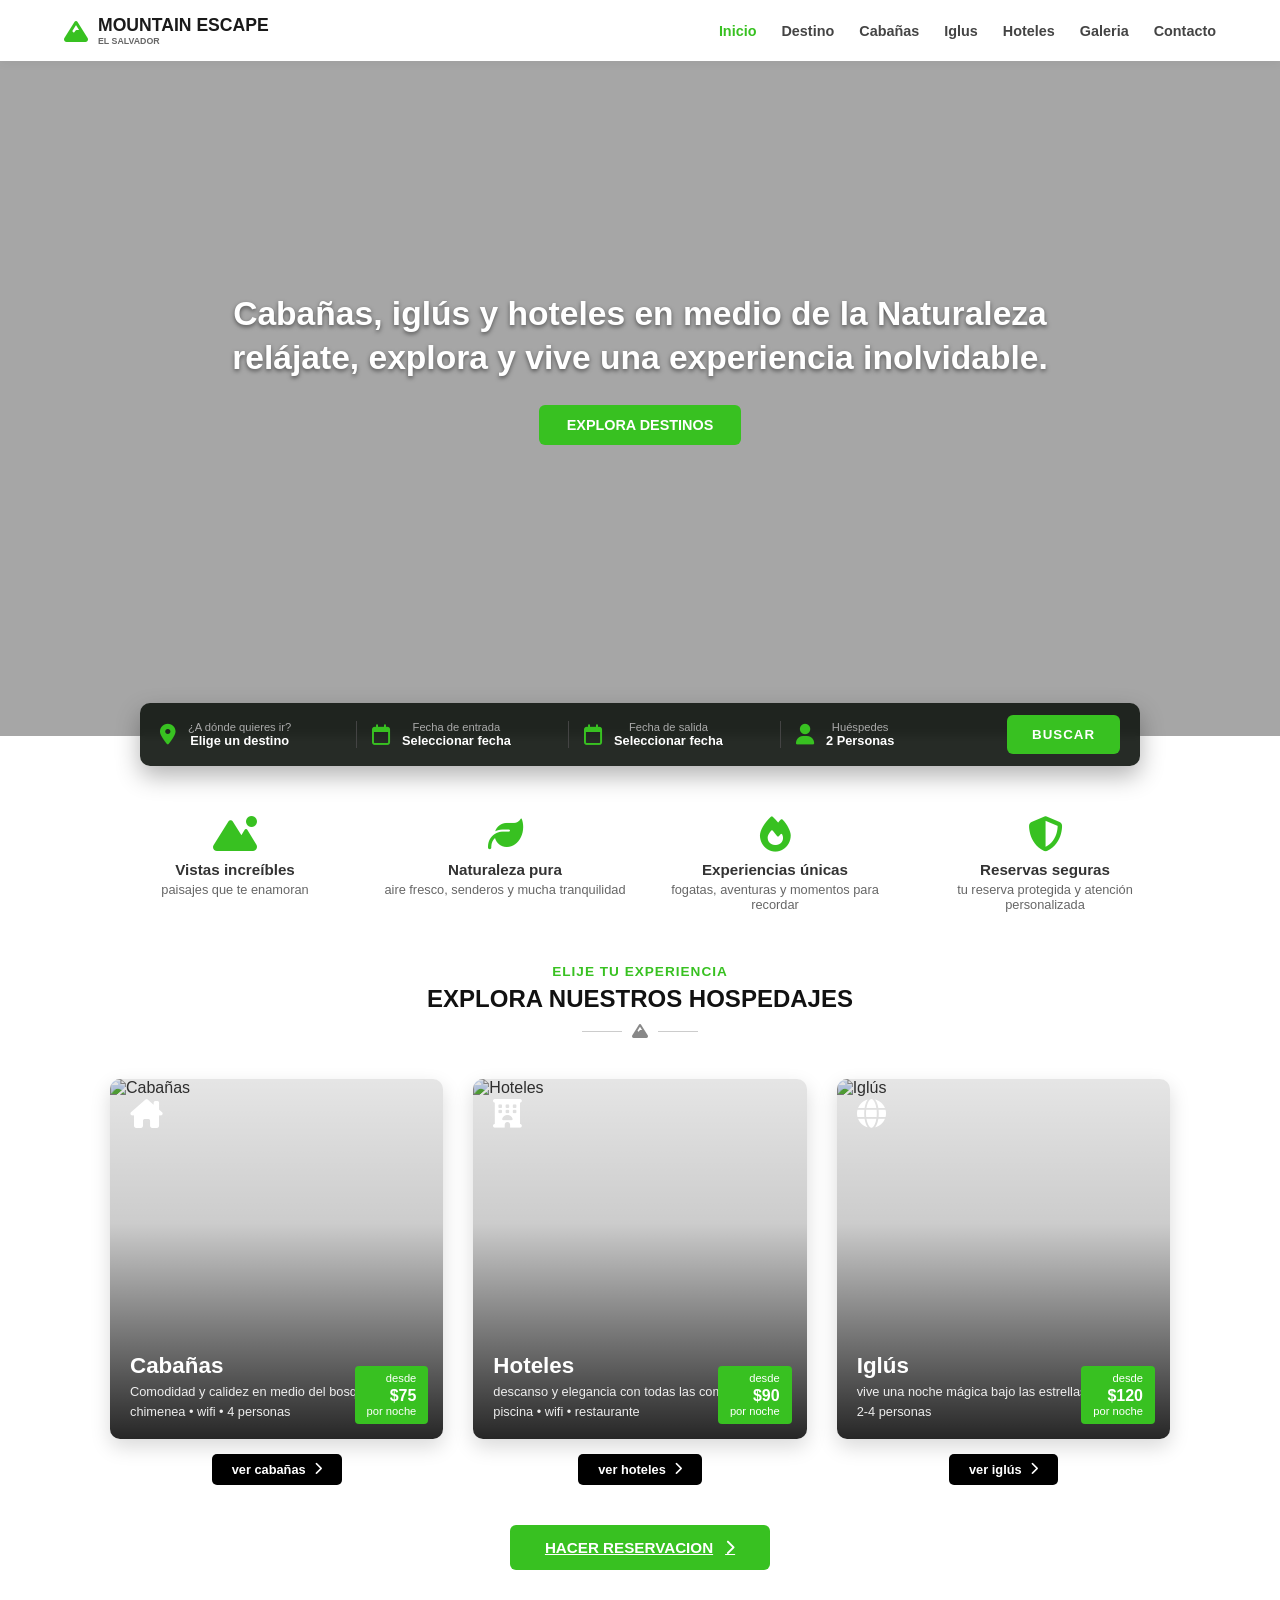
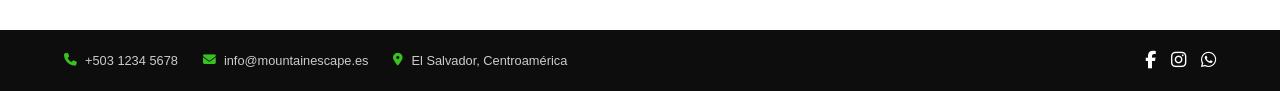
==== commit 6f010bdf: "guardando cambios finales" ====
--- a/html/index.html
+++ b/html/index.html
@@ -1,392 +1,184 @@
 <!DOCTYPE html>
 <html lang="es">
-
 <head>
-
     <meta charset="UTF-8">
     <meta name="viewport" content="width=device-width, initial-scale=1.0">
+    <title>Mountain Escape El Salvador</title>
 
-    <title>Mountain Escape</title>
-
-   <link rel="stylesheet" href="../css/style.css">
-
-    <!-- Font Awesome -->
-    <link rel="stylesheet"
-        href="https://cdnjs.cloudflare.com/ajax/libs/font-awesome/6.5.0/css/all.min.css">
-
+    <link rel="stylesheet" href="https://cdnjs.cloudflare.com/ajax/libs/font-awesome/6.4.0/css/all.min.css">
+    <link rel="stylesheet" href="index.css">
 </head>
-
 <body>
 
     <header>
+        <div class="logo">
+            <i class="fa-solid fa-mountain"></i> 
+            <span>MOUNTAIN ESCAPE <small>EL SALVADOR</small></span>
+        </div>
+        <nav>
+            <ul>
+                <li><a href="index.html" class="active">Inicio</a></li>
+                <li><a href="./destino.html">Destino</a></li>
+                <li><a href="./cabañas.html">Cabañas</a></li>
+                <li><a href="./iglus.html">Iglus</a></li>
+                <li><a href="./hoteles.html">Hoteles</a></li>
+                <li><a href="./galeria.html">Galeria</a></li>
+                <li><a href="./contacto.html">Contacto</a></li>
+            </ul>
+        </nav>
+    </header>
 
-        <div class="logo">
-            <img src="../assets/img/ChatGPT Image 28 jul 2026, 13_40_03.png" alt="Mountain Escape">
+    <section class="hero">
+        <h1>Cabañas, iglús y hoteles en medio de la Naturaleza<br>relájate, explora y vive una experiencia inolvidable.</h1>
+        <a href="" class="btn-green">EXPLORA DESTINOS</a>
+
+        <div class="search-box">
+            <div class="search-item">
+                <i class="fa-solid fa-location-dot"></i>
+                <div class="search-text">
+                    <label>¿A dónde quieres ir?</label>
+                    <span>Elige un destino</span>
+                </div>
+            </div>
+            <div class="search-item">
+                <i class="fa-regular fa-calendar"></i>
+                <div class="search-text">
+                    <label>Fecha de entrada</label>
+                    <span>Seleccionar fecha</span>
+                </div>
+            </div>
+            <div class="search-item">
+                <i class="fa-regular fa-calendar"></i>
+                <div class="search-text">
+                    <label>Fecha de salida</label>
+                    <span>Seleccionar fecha</span>
+                </div>
+            </div>
+            <div class="search-item">
+                <i class="fa-solid fa-user"></i>
+                <div class="search-text">
+                    <label>Huéspedes</label>
+                    <span>2 Personas</span>
+                </div>
+            </div>
+            <button class="btn-search">BUSCAR</button>
+        </div>
+    </section>
+
+    <section class="features">
+        <div class="feature-card">
+            <i class="fa-solid fa-mountain-sun"></i>
+            <h3>Vistas increíbles</h3>
+            <p>paisajes que te enamoran</p>
+        </div>
+        <div class="feature-card">
+            <i class="fa-solid fa-leaf"></i>
+            <h3>Naturaleza pura</h3>
+            <p>aire fresco, senderos y mucha tranquilidad</p>
+        </div>
+        <div class="feature-card">
+            <i class="fa-solid fa-fire"></i>
+            <h3>Experiencias únicas</h3>
+            <p>fogatas, aventuras y momentos para recordar</p>
+        </div>
+        <div class="feature-card">
+            <i class="fa-solid fa-shield-halved"></i>
+            <h3>Reservas seguras</h3>
+            <p>tu reserva protegida y atención personalizada</p>
+        </div>
+    </section>
+
+    <div class="section-header">
+        <span class="section-subtitle">ELIJE TU EXPERIENCIA</span>
+        <h2 class="section-title">EXPLORA NUESTROS HOSPEDAJES</h2>
+        <div class="divider">
+            <i class="fa-solid fa-mountain"></i>
+        </div>
+    </div>
+
+    <section class="accommodations">
+        <div class="card-wrapper">
+            <div class="card">
+                <img src="https://images.unsplash.com/photo-1587061949409-02df41d5e562?auto=format&fit=crop&w=800&q=80" alt="Cabañas">
+                <div class="card-overlay">
+                    <i class="fa-solid fa-house-chimney card-icon"></i>
+                    <div class="card-info">
+                        <h3>Cabañas</h3>
+                        <p>Comodidad y calidez en medio del bosque</p>
+                        <p class="card-details">chimenea • wifi • 4 personas</p>
+                    </div>
+                </div>
+                <div class="price-badge">
+                    desde <strong>$75</strong> por noche
+                </div>
+            </div>
+            <a href="./cabañas.html" class="btn-card">ver cabañas <i class="fa-solid fa-chevron-right"></i></a>
         </div>
 
-      <nav class="nav">
-            <a href="index.html" class="activo">Inicio</a>
-            <a href="Destino.html">Destinos</a>
-            <a href="cabañas.html">Cabañas</a>
-            <a href="iglus.html">Iglús</a>
-            <a href="hotenes.html">Hoteles</a>
-            <a href="galeria.html">Galería</a>
-            <a href="contacto.html">Contacto</a>
-     
-        </nav>
-
-    </header>
-
-    <!-- ================= HERO ================= -->
-
-    <section class="hero">
-
-        <img src="../assets/img/Captura de pantalla 2026-08-12 054336.png" alt="Montañas de El Salvador">
-
-        <div class="hero-contenido">
-
-
-            <p>
-                Cabañas, iglús y hoteles en medio de la naturaleza,
-                <br>
-                relajate, explora y vive una experiencia inolvidable
-            </p>
-
-            <a href="Destino.html" class="btn-explora">
-                EXPLORA DESTINOS
-            </a>
-
+        <div class="card-wrapper">
+            <div class="card">
+                <img src="https://images.unsplash.com/photo-1566073771259-6a8506099945?auto=format&fit=crop&w=800&q=80" alt="Hoteles">
+                <div class="card-overlay">
+                    <i class="fa-solid fa-hotel card-icon"></i>
+                    <div class="card-info">
+                        <h3>Hoteles</h3>
+                        <p>descanso y elegancia con todas las comodidades</p>
+                        <p class="card-details">piscina • wifi • restaurante</p>
+                    </div>
+                </div>
+                <div class="price-badge">
+                    desde <strong>$90</strong> por noche
+                </div>
+            </div>
+            <a href="./hoteles.html" class="btn-card">ver hoteles <i class="fa-solid fa-chevron-right"></i></a>
         </div>
 
+        <div class="card-wrapper">
+            <div class="card">
+                <img src="https://images.unsplash.com/photo-1618773928121-c32242e63f39?auto=format&fit=crop&w=800&q=80" alt="Iglús">
+                <div class="card-overlay">
+                    <i class="fa-solid fa-globe card-icon"></i>
+                    <div class="card-info">
+                        <h3>Iglús</h3>
+                        <p>vive una noche mágica bajo las estrellas</p>
+                        <p class="card-details">2-4 personas</p>
+                    </div>
+                </div>
+                <div class="price-badge">
+                    desde <strong>$120</strong> por noche
+                </div>
+            </div>
+            <a href="./iglus.html" class="btn-card">ver iglús <i class="fa-solid fa-chevron-right"></i></a>
+        </div>
     </section>
 
-
-
-    <section class="buscador">
-
-        <div class="campo">
-
-            <i class="fas fa-map-marker-alt"></i>
-
-            <div>
-
-                <label>Destino</label>
-
-                <select>
-                    <option>Apaneca</option>
-                    <option>Juayúa</option>
-                    <option>Cerro Verde</option>
-                </select>
-
-            </div>
-
-        </div>
-
-        <div class="campo">
-
-            <i class="fas fa-calendar-check"></i>
-
-            <div>
-
-                <label>Entrada</label>
-
-                <input type="date">
-
-            </div>
-
-        </div>
-
-        <div class="campo">
-
-            <i class="fas fa-calendar-alt"></i>
-
-            <div>
-
-                <label>Salida</label>
-
-                <input type="date">
-
-            </div>
-
-        </div>
-
-        <div class="campo">
-
-            <i class="fas fa-user"></i>
-
-            <div>
-
-                <label>Personas</label>
-
-                <select>
-
-                    <option>2 Personas</option>
-                    <option>4 Personas</option>
-                    <option>6 Personas</option>
-
-                </select>
-
-            </div>
-
-        </div>
-
-        <button class="btn-busqueda">
-            BUSCAR
-        </button>
-
-
-           <a href="galeria.html" class="buscar">
-
-            </a>
-
-    </section>
-
-
-    <section class="beneficios">
-
-        <div class="beneficio">
-
-            <i class="fa-solid fa-mountain-sun"></i>
-
-            <div>
-                <h3>Vistas increíbles</h3>
-                <p>paisajes que te<br>enamorarán</p>
-            </div>
-
-        </div>
-
-
-        <div class="beneficio">
-
-            <i class="fa-solid fa-leaf"></i>
-
-            <div>
-                <h3>Naturaleza pura</h3>
-                <p>aire fresco, senderos y<br>mucha tranquilidad</p>
-            </div>
-
-        </div>
-
-
-        <div class="beneficio">
-
-            <i class="fa-solid fa-compass"></i>
-
-            <div>
-                <h3>Experiencias únicas</h3>
-                <p>fogatas, aventuras y<br>momentos para recordar</p>
-            </div>
-
-        </div>
-
-
-        <div class="beneficio">
-
-            <i class="fa-solid fa-shield-heart"></i>
-
-            <div>
-                <h3>Reservas seguras</h3>
-                <p>tu reserva protegida y<br>atención personalizada</p>
-            </div>
-
-        </div>
-
-    </section>
-
-
-    <!-- ================= HOSPEDAJES ================= -->
-
-    <section class="hospedajes">
-
-        <h2>
-            <span>ELIGE TU EXPERIENCIA</span><br>
-            EXPLORA NUESTROS HOSPEDAJES
-        </h2>
-
-        <div class="separador">
-            <span></span>
-            <i class="fa-solid fa-mountain"></i>
-            <span></span>
-        </div>
-
-
-
-        <!-- TARJETAS -->
-
-        <div class="tarjetas">
-
-
-            <!-- CABAÑAS -->
-
-            <article class="tarjeta">
-
-                <div class="imagen-tarjeta">
-
-                    <img src="../assets/img/OIP (1).webp" alt="Cabañas">
-
-                    <div class="icono-tarjeta">
-                        <i class="fa-solid fa-house"></i>
-                    </div>
-
-                    <div class="contenido-tarjeta">
-
-                        <h3>Cabañas</h3>
-
-                        <p>
-                            Comodidad y calidez en<br>
-                            medio del bosque
-                        </p>
-
-                        <div class="precio">
-                            <small>desde</small>
-                            <strong>$80</strong>
-                            <span>por noche</span>
-                        </div>
-
-                        <div class="personas">
-                            <i class="fa-solid fa-user-group"></i>
-                            4 personas
-                        </div>
-
-                    </div>
-
-                </div>
-
-                <a href="cabañas.html" class="btn-card">
-                    ver cabañas
-                </a>
-
-            </article>
-
-
-            <!-- HOTELES -->
-
-            <article class="tarjeta">
-
-                <div class="imagen-tarjeta">
-
-                    <img src="../assets/img//hoteles 5.jpeg" alt="Hoteles">
-
-                    <div class="icono-tarjeta">
-                        <i class="fa-solid fa-hotel"></i>
-                    </div>
-
-                    <div class="contenido-tarjeta">
-
-                        <h3>Hoteles</h3>
-
-                        <p>
-                            confort y servicios<br>
-                            con todas las comodidades
-                        </p>
-
-                        <div class="precio">
-                            <small>desde</small>
-                            <strong>$90</strong>
-                            <span>por noche</span>
-                        </div>
-
-                        <div class="personas">
-                            <i class="fa-solid fa-user-group"></i>
-                            2 personas
-                        </div>
-
-                    </div>
-
-                </div>
-
-                <a href="hotenes.html" class="btn-card">
-                    ver hoteles
-                </a>
-
-            </article>
-
-
-            <!-- IGLÚS -->
-
-            <article class="tarjeta">
-
-                <div class="imagen-tarjeta">
-
-                    <img src="../assets/img/803e46fe-4dc2-468d-9612-d185b144327a.webp" alt="Iglús">
-
-                    <div class="icono-tarjeta">
-                        <i class="fa-solid fa-igloo"></i>
-                    </div>
-
-                    <div class="contenido-tarjeta">
-
-                        <h3>Iglus</h3>
-
-                        <p>
-                            vive una noche mágica<br>
-                            bajo las estrellas
-                        </p>
-
-                        <div class="precio">
-                            <small>desde</small>
-                            <strong>$120</strong>
-                            <span>por noche</span>
-                        </div>
-
-                        <div class="personas">
-                            <i class="fa-solid fa-user-group"></i>
-                            2 personas
-                        </div>
-
-                    </div>
-
-                </div>
-
-                <a href="iglus.html" class="btn-card">
-                    ver iglus
-                </a>
-
-            </article>
-
-        </div>
-        
-        <!-- BOTÓN RESERVACIÓN -->
-
-        <div class="reservacion">
-
-            <a href="contacto.html">
-                HACER RESERVACIÓN
-                <i class="fa-solid fa-arrow-right"></i>
-            </a>
-
-        </div>
-
-    </section>
-
-    <footer class="site-footer">
-  <div class="footer-container">
-    
-    <div class="footer-brand">
-      <img src="/assets/img/12 ago 2026, 05_46_12.png" alt="Mountain Escape Logo" class="footer-logo-img">
-      <span class="brand-name">Mountain Escape</span>
+    <div class="cta-container">
+        <a href="./reservaciones.html" class="btn-reservation">
+            HACER RESERVACION <i class="fa-solid fa-chevron-right"></i>
+        </a>
     </div>
 
-    <div class="footer-contact">
-      <div class="contact-item">
-        <i class="fas fa-phone-alt"></i>
-        <span>+503 1234 5678</span>
-      </div>
-      <div class="contact-item">
-        <i class="far fa-envelope"></i>
-        <span>info@mountainescape.sv</span>
-      </div>
-      <div class="contact-item">
-        <i class="fas fa-map-marker-alt"></i>
-        <span>El Salvador, Centroamérica</span>
-      </div>
-    </div>
+    <footer>
+        <div class="footer-info">
+            <div class="footer-item">
+                <i class="fa-solid fa-phone"></i>
+                <span>+503 1234 5678</span>
+            </div>
+            <div class="footer-item">
+                <i class="fa-solid fa-envelope"></i>
+                <span>info@mountainescape.es</span>
+            </div>
+            <div class="footer-item">
+                <i class="fa-solid fa-location-dot"></i>
+                <span>El Salvador, Centroamérica</span>
+            </div>
+        </div>
+        <div class="footer-socials">
+            <a href="#"><i class="fa-brands fa-facebook-f"></i></a>
+            <a href="#"><i class="fa-brands fa-instagram"></i></a>
+            <a href="#"><i class="fa-brands fa-whatsapp"></i></a>
+        </div>
+    </footer>
 
-    <div class="footer-social">
-      <a href="#" class="social-icon"><i class="fab fa-facebook-f"></i></a>
-      <a href="#" class="social-icon"><i class="fab fa-instagram"></i></a>
-      <a href="#" class="social-icon"><i class="fab fa-whatsapp"></i></a>
-    </div>
-
-  </div>
-</footer>+</body>
+</html>
--- a/html/index.css
+++ b/html/index.css
@@ -0,0 +1,400 @@
+/* Reseteo y Estilos Base */
+* {
+    margin: 0;
+    padding: 0;
+    box-sizing: border-box;
+    font-family: 'Segoe UI', Arial, sans-serif;
+}
+
+:root {
+    --green-primary: #38c121;
+    --green-hover: #2ea61b;
+    --dark-bg: #0d0d0d;
+}
+
+body {
+    color: #333;
+    background-color: #fff;
+}
+
+/* Header & Navegación */
+header {
+    display: flex;
+    justify-content: space-between;
+    align-items: center;
+    padding: 15px 5%;
+    background: #fff;
+    box-shadow: 0 2px 10px rgba(0,0,0,0.05);
+    position: sticky;
+    top: 0;
+    z-index: 1000;
+}
+
+.logo {
+    display: flex;
+    align-items: center;
+    gap: 10px;
+    font-weight: 800;
+    font-size: 1.1rem;
+    color: #1a1a1a;
+}
+
+.logo small {
+    display: block;
+    font-size: 0.55rem;
+    color: #666;
+    font-weight: 600;
+}
+
+.logo i {
+    color: var(--green-primary);
+    font-size: 1.5rem;
+}
+
+nav ul {
+    display: flex;
+    list-style: none;
+    gap: 25px;
+}
+
+nav a {
+    text-decoration: none;
+    color: #444;
+    font-weight: 600;
+    font-size: 0.9rem;
+    transition: color 0.3s;
+}
+
+nav a.active, 
+nav a:hover {
+    color: var(--green-primary);
+}
+
+/* Hero Section */
+.hero {
+    position: relative;
+    height: 75vh;
+    min-height: 520px;
+    background: linear-gradient(rgba(0,0,0,0.35), rgba(0,0,0,0.35)), 
+                url('https://images.unsplash.com/photo-1510798831971-661eb04b3739?auto=format&fit=crop&w=1600&q=80') center/cover no-repeat;
+    display: flex;
+    flex-direction: column;
+    justify-content: center;
+    align-items: center;
+    text-align: center;
+    color: white;
+    padding: 0 20px 60px;
+}
+
+.hero h1 {
+    font-size: 2.1rem;
+    max-width: 850px;
+    font-weight: 600;
+    line-height: 1.3;
+    margin-bottom: 25px;
+    text-shadow: 0 2px 4px rgba(0,0,0,0.5);
+}
+
+.btn-green {
+    background-color: var(--green-primary);
+    color: white;
+    border: none;
+    padding: 12px 28px;
+    font-size: 0.9rem;
+    font-weight: bold;
+    border-radius: 6px;
+    cursor: pointer;
+    text-transform: uppercase;
+    text-decoration: none;
+    transition: background 0.3s, transform 0.2s;
+}
+
+.btn-green:hover {
+    background-color: var(--green-hover);
+    transform: translateY(-2px);
+}
+
+/* Barra de Búsqueda */
+.search-box {
+    position: absolute;
+    bottom: -30px;
+    background: rgba(20, 25, 20, 0.92);
+    backdrop-filter: blur(5px);
+    border-radius: 10px;
+    display: flex;
+    align-items: center;
+    padding: 12px 20px;
+    gap: 15px;
+    width: 90%;
+    max-width: 1000px;
+    box-shadow: 0 10px 25px rgba(0,0,0,0.3);
+}
+
+.search-item {
+    flex: 1;
+    display: flex;
+    align-items: center;
+    gap: 12px;
+    color: #ddd;
+    font-size: 0.8rem;
+    border-right: 1px solid #444;
+    padding-right: 15px;
+}
+
+.search-item:nth-child(4) {
+    border-right: none;
+}
+
+.search-item i {
+    color: var(--green-primary);
+    font-size: 1.3rem;
+}
+
+.search-text label {
+    display: block;
+    font-size: 0.7rem;
+    color: #aaa;
+}
+
+.search-text span {
+    font-weight: 600;
+    color: #fff;
+}
+
+.btn-search {
+    background: var(--green-primary);
+    color: white;
+    border: none;
+    padding: 12px 25px;
+    font-weight: bold;
+    border-radius: 6px;
+    cursor: pointer;
+    letter-spacing: 1px;
+}
+
+/* Características */
+.features {
+    display: grid;
+    grid-template-columns: repeat(auto-fit, minmax(200px, 1fr));
+    gap: 20px;
+    max-width: 1100px;
+    margin: 80px auto 50px;
+    padding: 0 20px;
+    text-align: center;
+}
+
+.feature-card i {
+    font-size: 2.2rem;
+    color: var(--green-primary);
+    margin-bottom: 10px;
+}
+
+.feature-card h3 {
+    font-size: 0.95rem;
+    font-weight: 700;
+    margin-bottom: 4px;
+}
+
+.feature-card p {
+    font-size: 0.8rem;
+    color: #666;
+}
+
+/* Títulos */
+.section-header {
+    text-align: center;
+    margin-bottom: 40px;
+}
+
+.section-subtitle {
+    color: var(--green-primary);
+    font-weight: 800;
+    font-size: 0.85rem;
+    letter-spacing: 1px;
+}
+
+.section-title {
+    font-size: 1.5rem;
+    font-weight: 800;
+    color: #111;
+    margin: 5px 0 10px;
+    text-transform: uppercase;
+}
+
+.divider {
+    display: flex;
+    align-items: center;
+    justify-content: center;
+    gap: 10px;
+    color: #888;
+}
+
+.divider::before, 
+.divider::after {
+    content: '';
+    width: 40px;
+    height: 1px;
+    background: #ccc;
+}
+
+/* Tarjetas de Hospedaje */
+.accommodations {
+    display: grid;
+    grid-template-columns: repeat(auto-fit, minmax(280px, 1fr));
+    gap: 30px;
+    max-width: 1100px;
+    margin: 0 auto 40px;
+    padding: 0 20px;
+}
+
+.card-wrapper {
+    display: flex;
+    flex-direction: column;
+    align-items: center;
+}
+
+.card {
+    position: relative;
+    width: 100%;
+    height: 360px;
+    border-radius: 10px;
+    overflow: hidden;
+    box-shadow: 0 8px 20px rgba(0,0,0,0.15);
+    margin-bottom: 15px;
+}
+
+.card img {
+    width: 100%;
+    height: 100%;
+    object-fit: cover;
+    transition: transform 0.4s;
+}
+
+.card:hover img {
+    transform: scale(1.05);
+}
+
+.card-overlay {
+    position: absolute;
+    inset: 0;
+    background: linear-gradient(to top, rgba(0,0,0,0.85) 0%, rgba(0,0,0,0.2) 60%, rgba(0,0,0,0.1) 100%);
+    padding: 20px;
+    display: flex;
+    flex-direction: column;
+    justify-content: space-between;
+    color: white;
+}
+
+.card-icon {
+    font-size: 1.8rem;
+}
+
+.card-info h3 {
+    font-size: 1.4rem;
+    margin-bottom: 5px;
+}
+
+.card-info p {
+    font-size: 0.8rem;
+    opacity: 0.9;
+}
+
+.card-details {
+    font-size: 0.75rem;
+    opacity: 0.8;
+    margin-top: 5px;
+}
+
+.price-badge {
+    position: absolute;
+    bottom: 15px;
+    right: 15px;
+    background: var(--green-primary);
+    color: white;
+    padding: 6px 12px;
+    border-radius: 4px;
+    text-align: right;
+    font-size: 0.7rem;
+    line-height: 1.2;
+}
+
+.price-badge strong {
+    display: block;
+    font-size: 1rem;
+}
+
+.btn-card {
+    background: #000;
+    color: white;
+    border: none;
+    padding: 8px 20px;
+    border-radius: 5px;
+    font-size: 0.8rem;
+    font-weight: bold;
+    cursor: pointer;
+    text-decoration: none;
+    display: inline-flex;
+    align-items: center;
+    gap: 8px;
+}
+
+/* Call to Action */
+.cta-container {
+    text-align: center;
+    margin: 30px 0 60px;
+}
+
+.btn-reservation {
+    background-color: var(--green-primary);
+    color: white;
+    padding: 14px 35px;
+    font-size: 0.95rem;
+    font-weight: 800;
+    border: none;
+    border-radius: 6px;
+    cursor: pointer;
+    display: inline-flex;
+    align-items: center;
+    gap: 12px;
+    text-transform: uppercase;
+}
+
+/* Footer */
+footer {
+    background: var(--dark-bg);
+    color: #ccc;
+    padding: 20px 5%;
+    display: flex;
+    justify-content: space-between;
+    align-items: center;
+    flex-wrap: wrap;
+    gap: 20px;
+    font-size: 0.8rem;
+}
+
+.footer-info {
+    display: flex;
+    gap: 25px;
+    align-items: center;
+}
+
+.footer-item {
+    display: flex;
+    align-items: center;
+    gap: 8px;
+}
+
+.footer-item i {
+    color: var(--green-primary);
+}
+
+.footer-socials {
+    display: flex;
+    gap: 15px;
+    font-size: 1.1rem;
+}
+
+.footer-socials a {
+    color: white;
+    text-decoration: none;
+}
